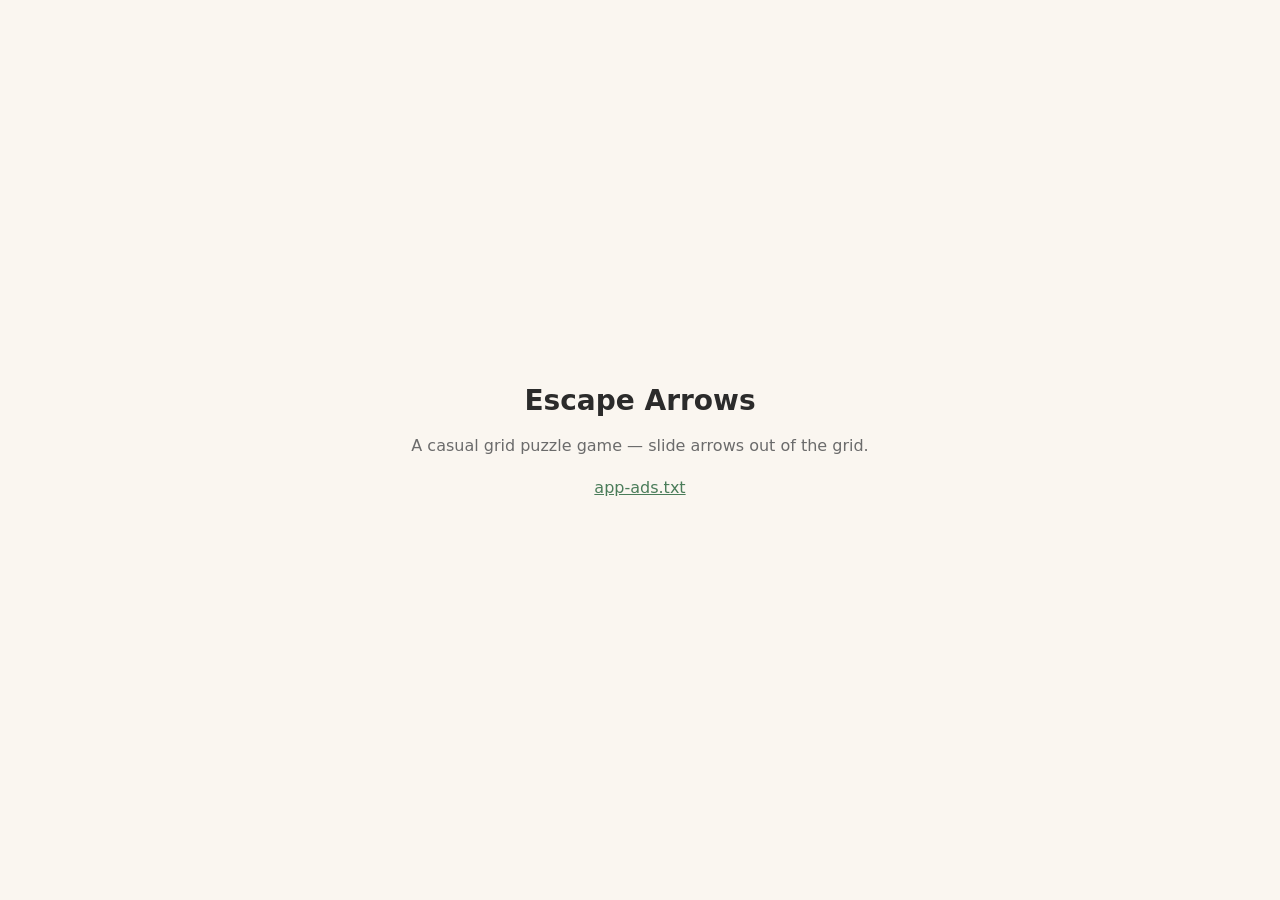
==== index.html @ 92dcf19c "add app-ads.txt and landing page" ====
<!doctype html>
<html lang="en">
  <head>
    <meta charset="utf-8" />
    <meta name="viewport" content="width=device-width, initial-scale=1" />
    <title>Escape Arrows</title>
    <style>
      body {
        margin: 0;
        font-family: system-ui, -apple-system, Segoe UI, Roboto, sans-serif;
        background: #faf6f0;
        color: #2b2b2b;
        display: flex;
        min-height: 100vh;
        align-items: center;
        justify-content: center;
      }
      main {
        text-align: center;
        padding: 32px;
        max-width: 480px;
      }
      h1 {
        font-size: 28px;
        margin: 0 0 8px;
      }
      p {
        color: #6b6b6b;
        line-height: 1.6;
      }
      a {
        color: #4a7c59;
      }
    </style>
  </head>
  <body>
    <main>
      <h1>Escape Arrows</h1>
      <p>A casual grid puzzle game — slide arrows out of the grid.</p>
      <p><a href="./app-ads.txt">app-ads.txt</a></p>
    </main>
  </body>
</html>
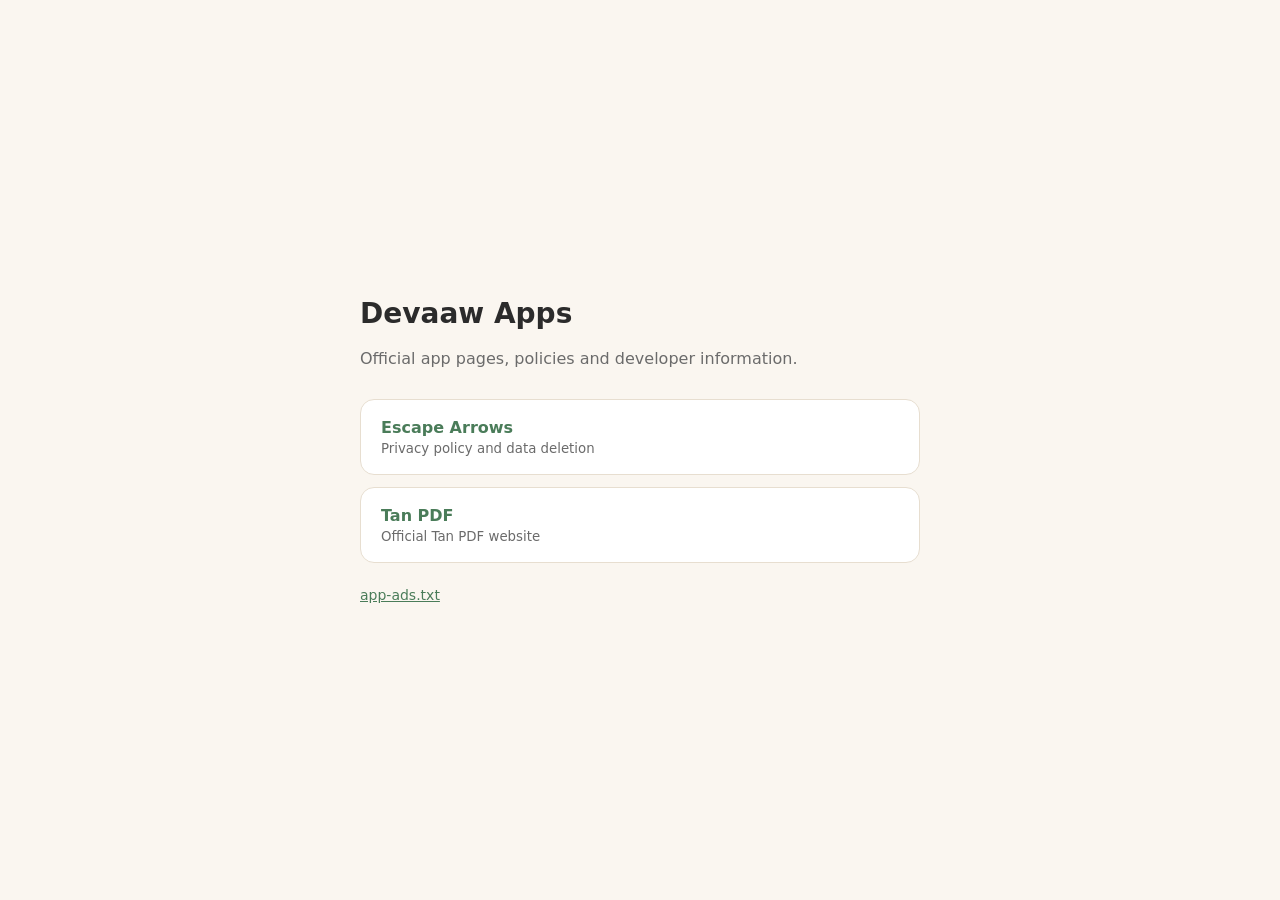
==== commit 3a2ca3ee: "refactor(pages): move Escape Arrows under /escape-arrows/" ====
--- a/index.html
+++ b/index.html
@@ -3,8 +3,9 @@
   <head>
     <meta charset="utf-8" />
     <meta name="viewport" content="width=device-width, initial-scale=1" />
-    <title>Escape Arrows</title>
+    <title>Devaaw Apps</title>
     <style>
+      :root { color-scheme: light; }
       body {
         margin: 0;
         font-family: system-ui, -apple-system, Segoe UI, Roboto, sans-serif;
@@ -16,9 +17,9 @@
         justify-content: center;
       }
       main {
-        text-align: center;
-        padding: 32px;
-        max-width: 480px;
+        padding: 40px 24px;
+        width: 100%;
+        max-width: 560px;
       }
       h1 {
         font-size: 28px;
@@ -28,16 +29,59 @@
         color: #6b6b6b;
         line-height: 1.6;
       }
+      ul {
+        list-style: none;
+        padding: 0;
+        margin: 28px 0 0;
+      }
+      li {
+        background: #fff;
+        border: 1px solid #e7ded0;
+        border-radius: 14px;
+        margin-bottom: 12px;
+      }
       a {
         color: #4a7c59;
+      }
+      li a {
+        display: block;
+        padding: 18px 20px;
+        font-weight: 600;
+        text-decoration: none;
+      }
+      small {
+        display: block;
+        margin-top: 4px;
+        color: #6b6b6b;
+        font-weight: 400;
+      }
+      footer {
+        margin-top: 24px;
+        font-size: 14px;
       }
     </style>
   </head>
   <body>
     <main>
-      <h1>Escape Arrows</h1>
-      <p>A casual grid puzzle game — slide arrows out of the grid.</p>
-      <p><a href="./app-ads.txt">app-ads.txt</a></p>
+      <h1>Devaaw Apps</h1>
+      <p>Official app pages, policies and developer information.</p>
+      <ul>
+        <li>
+          <a href="./escape-arrows/">
+            Escape Arrows
+            <small>Privacy policy and data deletion</small>
+          </a>
+        </li>
+        <li>
+          <a href="./tanpdf/">
+            Tan PDF
+            <small>Official Tan PDF website</small>
+          </a>
+        </li>
+      </ul>
+      <footer>
+        <a href="./app-ads.txt">app-ads.txt</a>
+      </footer>
     </main>
   </body>
 </html>
